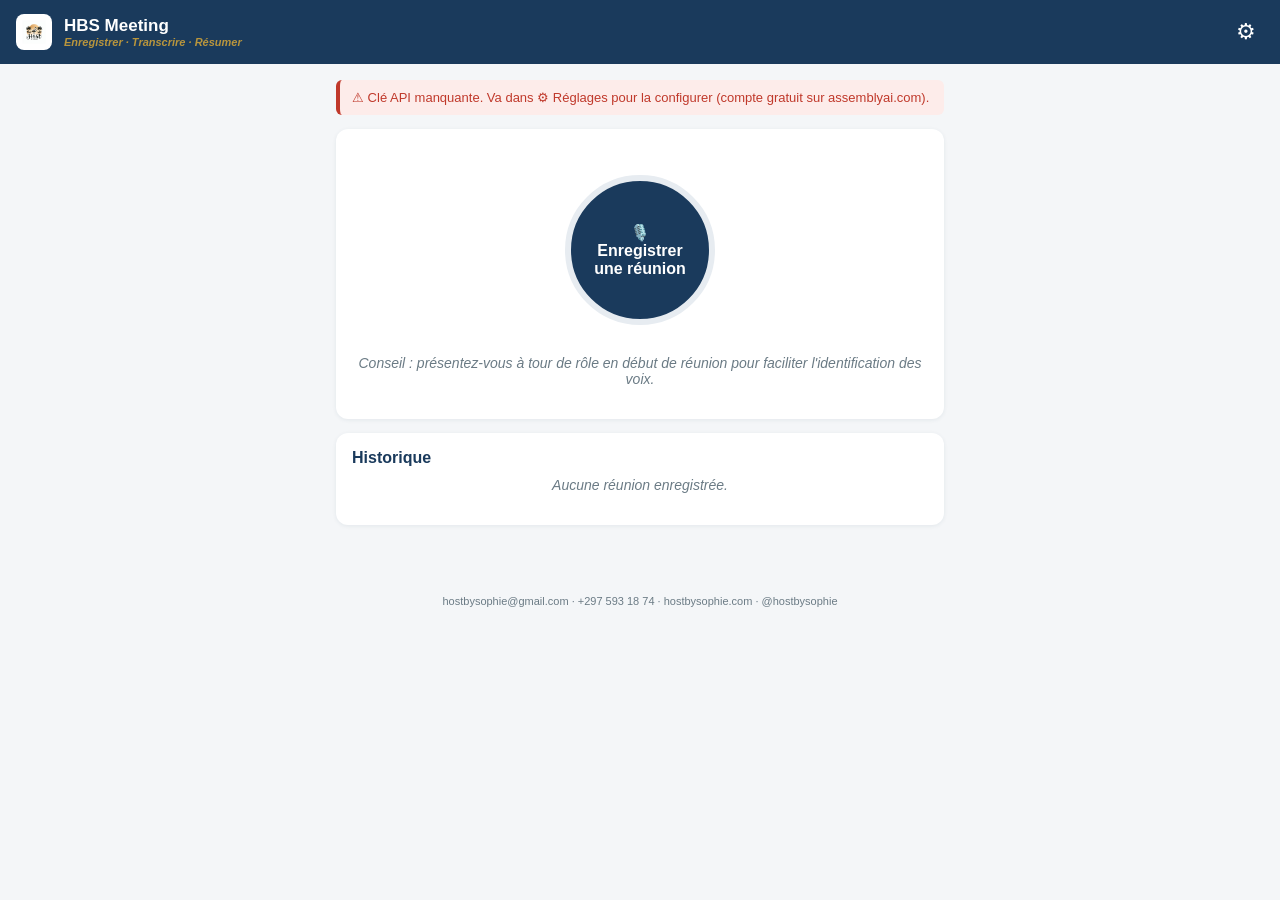
==== meeting/index.html @ 29fdc625 "Add files via upload" ====
<!DOCTYPE html>
<html lang="fr">
<head>
<meta charset="UTF-8">
<meta name="viewport" content="width=device-width, initial-scale=1, viewport-fit=cover">
<meta name="theme-color" content="#1A3A5C">
<link rel="manifest" href="manifest.webmanifest">
<link rel="icon" href="icon-192.png">
<link rel="apple-touch-icon" href="icon-192.png">
<title>HBS Meeting</title>
<style>
  :root{
    --navy:#1A3A5C; --gold:#B8953D; --slate:#1C2B36; --grey:#6B7B85;
    --steel:#E7ECF1; --cream:#FAF5ED; --white:#fff; --red:#C0392B; --green:#2E7D51;
  }
  *{box-sizing:border-box; margin:0; padding:0; font-family:Arial, Helvetica, sans-serif;}
  body{background:#F4F6F8; color:var(--slate); min-height:100vh;}
  header{background:var(--navy); color:#fff; padding:14px 16px; display:flex; align-items:center; gap:12px;
    position:sticky; top:0; z-index:10; padding-top:calc(14px + env(safe-area-inset-top));}
  header img{height:36px; background:#fff; border-radius:8px; padding:3px;}
  header h1{font-size:17px; font-weight:bold; flex:1;}
  header .tag{font-size:11px; color:var(--gold); font-style:italic; display:block;}
  header button{background:none; border:none; color:#fff; font-size:22px; padding:4px 8px;}
  main{padding:16px; max-width:640px; margin:0 auto; padding-bottom:40px;}
  .screen{display:none;} .screen.active{display:block;}
  .card{background:#fff; border-radius:12px; padding:16px; margin-bottom:14px; box-shadow:0 1px 4px rgba(26,58,92,.08);}
  h2{color:var(--navy); font-size:16px; margin-bottom:10px;}
  .btn{display:block; width:100%; border:none; border-radius:10px; padding:15px; font-size:16px; font-weight:bold; cursor:pointer;}
  .btn-primary{background:var(--navy); color:#fff;}
  .btn-gold{background:var(--gold); color:#fff;}
  .btn-outline{background:#fff; color:var(--navy); border:2px solid var(--navy);}
  .btn-danger{background:var(--red); color:#fff;}
  .btn:disabled{opacity:.5;}
  .btn+.btn{margin-top:10px;}
  .recbtn{width:150px; height:150px; border-radius:50%; margin:30px auto; display:flex; flex-direction:column;
    align-items:center; justify-content:center; gap:6px; font-size:16px; border:6px solid var(--steel);}
  .recbtn.recording{border-color:var(--red); animation:pulse 1.6s infinite;}
  @keyframes pulse{0%{box-shadow:0 0 0 0 rgba(192,57,43,.4)}70%{box-shadow:0 0 0 22px rgba(192,57,43,0)}100%{box-shadow:0 0 0 0 rgba(192,57,43,0)}}
  .timer{font-size:40px; font-weight:bold; color:var(--navy); text-align:center; font-variant-numeric:tabular-nums;}
  .status{text-align:center; color:var(--grey); margin:8px 0 16px; font-size:14px; font-style:italic;}
  .row{display:flex; gap:10px;} .row .btn{flex:1;}
  input[type=text], input[type=password], select{width:100%; padding:12px; border:1px solid #C9D4DD; border-radius:8px; font-size:15px; background:#fff;}
  label{display:block; font-weight:bold; color:var(--navy); font-size:13px; margin:12px 0 6px;}
  .step{display:flex; align-items:center; gap:10px; padding:10px 0; border-bottom:1px solid var(--steel); font-size:15px;}
  .step:last-child{border-bottom:none;}
  .step .dot{width:22px; height:22px; border-radius:50%; background:var(--steel); flex-shrink:0;
    display:flex; align-items:center; justify-content:center; color:#fff; font-size:13px;}
  .step.done .dot{background:var(--green);} .step.active .dot{background:var(--gold); animation:pulse 1.6s infinite;}
  .tabs{display:flex; border-bottom:2px solid var(--steel); margin-bottom:12px;}
  .tabs button{flex:1; background:none; border:none; padding:12px; font-size:15px; font-weight:bold; color:var(--grey); border-bottom:3px solid transparent; cursor:pointer;}
  .tabs button.active{color:var(--navy); border-bottom-color:var(--gold);}
  .utt{margin-bottom:12px;}
  .utt .who{font-weight:bold; color:var(--navy); font-size:13px;}
  .utt .txt{font-size:15px; line-height:1.45;}
  .chip{display:inline-block; background:var(--cream); border:1px solid var(--gold); color:var(--navy);
    border-radius:16px; padding:6px 12px; font-size:13px; margin:0 6px 6px 0; cursor:pointer;}
  .summary{font-size:15px; line-height:1.55; white-space:pre-wrap;}
  .summary h3{color:var(--navy); margin:14px 0 6px; font-size:15px;}
  .hist{display:flex; justify-content:space-between; align-items:center; padding:12px 4px; border-bottom:1px solid var(--steel); cursor:pointer;}
  .hist:last-child{border-bottom:none;}
  .hist .t{font-weight:bold; font-size:14px; color:var(--navy);}
  .hist .d{font-size:12px; color:var(--grey);}
  .hist .del{color:var(--red); background:none; border:none; font-size:18px; padding:6px;}
  .banner{background:var(--cream); border-left:4px solid var(--gold); padding:10px 12px; border-radius:6px; font-size:13px; margin-bottom:14px;}
  .err{background:#FDECEA; border-left:4px solid var(--red); color:var(--red);}
  footer{text-align:center; color:var(--grey); font-size:11px; padding:14px; line-height:1.5;}
  .back{color:var(--gold); background:none; border:none; font-size:15px; font-weight:bold; margin-bottom:10px; cursor:pointer;}
</style>
</head>
<body>
<header>
  <img src="icon-192.png" alt="HBS">
  <h1>HBS Meeting<span class="tag">Enregistrer · Transcrire · Résumer</span></h1>
  <button onclick="show('settings')" title="Réglages">⚙</button>
</header>
<main>

<!-- ================= HOME ================= -->
<section id="home" class="screen active">
  <div id="noKeyBanner" class="banner err" style="display:none">
    ⚠ Clé API manquante. Va dans ⚙ Réglages pour la configurer (compte gratuit sur assemblyai.com).
  </div>
  <div class="card" style="text-align:center">
    <button class="btn-primary recbtn btn" onclick="startRecording()">🎙️<br>Enregistrer<br>une réunion</button>
    <p class="status">Conseil : présentez-vous à tour de rôle en début de réunion pour faciliter l'identification des voix.</p>
  </div>
  <div class="card">
    <h2>Historique</h2>
    <div id="historyList"><p class="status">Aucune réunion enregistrée.</p></div>
  </div>
</section>

<!-- ================= RECORD ================= -->
<section id="record" class="screen">
  <div class="card" style="text-align:center">
    <div class="timer" id="timer">00:00</div>
    <p class="status" id="recStatus">Enregistrement en cours…</p>
    <div class="row">
      <button class="btn btn-outline" id="pauseBtn" onclick="togglePause()">⏸ Pause</button>
      <button class="btn btn-danger" onclick="stopRecording()">⏹ Terminer</button>
    </div>
  </div>
  <div class="banner">🔒 L'écran reste allumé pendant l'enregistrement. Ne fermez pas l'application.</div>
</section>

<!-- ================= REVIEW (after stop) ================= -->
<section id="review" class="screen">
  <div class="card">
    <h2>Réunion enregistrée ✔</h2>
    <p class="status" id="reviewInfo"></p>
    <label>Titre de la réunion</label>
    <input type="text" id="meetingTitle" placeholder="Ex : Réunion propriétaire C7">
    <div style="margin-top:14px">
      <button class="btn btn-gold" onclick="processRecording()">✨ Transcrire &amp; résumer</button>
      <button class="btn btn-outline" onclick="downloadAudio()">⬇ Sauvegarder l'audio</button>
      <button class="btn btn-outline" onclick="discardRecording()">🗑 Abandonner</button>
    </div>
  </div>
</section>

<!-- ================= PROCESSING ================= -->
<section id="processing" class="screen">
  <div class="card">
    <h2>Traitement en cours…</h2>
    <div class="step" id="st1"><span class="dot">1</span> Envoi de l'audio</div>
    <div class="step" id="st2"><span class="dot">2</span> Transcription française + voix</div>
    <div class="step" id="st3"><span class="dot">3</span> Résumé intelligent</div>
    <p class="status" id="procStatus">Cela prend environ 15–30&nbsp;% de la durée de la réunion.</p>
  </div>
  <div id="procError" class="banner err" style="display:none"></div>
  <button class="btn btn-outline" id="retryBtn" style="display:none" onclick="processRecording()">↻ Réessayer</button>
</section>

<!-- ================= RESULT ================= -->
<section id="result" class="screen">
  <button class="back" onclick="show('home'); renderHistory()">← Accueil</button>
  <div class="card">
    <h2 id="resTitle"></h2>
    <p class="status" id="resInfo" style="text-align:left"></p>
    <div><strong style="color:var(--navy);font-size:13px">Participants (touchez pour renommer) :</strong><br>
      <div id="speakerChips" style="margin-top:8px"></div>
    </div>
  </div>
  <div class="card">
    <div class="tabs">
      <button id="tabSum" class="active" onclick="setTab('sum')">Résumé</button>
      <button id="tabTr" onclick="setTab('tr')">Transcription</button>
    </div>
    <div id="paneSum" class="summary"></div>
    <div id="paneTr" style="display:none"></div>
  </div>
  <button class="btn btn-gold" onclick="regenSummary()">↻ Régénérer le résumé (après renommage)</button>
  <button class="btn btn-primary" onclick="shareResult()">📤 Partager</button>
  <button class="btn btn-outline" onclick="downloadResult()">⬇ Télécharger (.txt)</button>
</section>

<!-- ================= SETTINGS ================= -->
<section id="settings" class="screen">
  <button class="back" onclick="show('home')">← Accueil</button>
  <div class="card">
    <h2>Réglages</h2>
    <label>Clé API AssemblyAI</label>
    <input type="password" id="apiKey" placeholder="Collez votre clé ici">
    <p class="status" style="text-align:left">Créez un compte gratuit sur <strong>assemblyai.com</strong> → Dashboard → copiez votre clé API. Coût ≈ 0,30 $/heure de réunion, sans abonnement.</p>
    <label>Langue du résumé</label>
    <select id="sumLang">
      <option value="fr">Français</option>
      <option value="en">English</option>
    </select>
    <label>Langue parlée en réunion</label>
    <select id="spokenLang">
      <option value="fr">Français</option>
      <option value="en">English</option>
      <option value="auto">Détection automatique</option>
    </select>
    <div style="margin-top:16px">
      <button class="btn btn-primary" onclick="saveSettings()">Enregistrer</button>
    </div>
  </div>
</section>

</main>
<footer>hostbysophie@gmail.com · +297 593 18 74 · hostbysophie.com · @hostbysophie</footer>

<script>
"use strict";
const API = "https://api.assemblyai.com";
const LEMUR_MODELS = ["anthropic/claude-sonnet-4-20250514","anthropic/claude-3-5-haiku-20241022","default"];
const $ = id => document.getElementById(id);
const store = {
  get key(){ return localStorage.getItem("hbs_key")||""; },
  set key(v){ localStorage.setItem("hbs_key", v); },
  get sumLang(){ return localStorage.getItem("hbs_sumlang")||"fr"; },
  set sumLang(v){ localStorage.setItem("hbs_sumlang", v); },
  get spokenLang(){ return localStorage.getItem("hbs_spokenlang")||"fr"; },
  set spokenLang(v){ localStorage.setItem("hbs_spokenlang", v); },
  get history(){ try{return JSON.parse(localStorage.getItem("hbs_hist")||"[]");}catch(e){return[];} },
  set history(v){
    // keep newest sessions that fit under ~4MB
    let arr = v;
    while(arr.length){
      try{ localStorage.setItem("hbs_hist", JSON.stringify(arr)); return; }
      catch(e){ arr = arr.slice(0, arr.length-1); }
    }
    localStorage.setItem("hbs_hist","[]");
  }
};

let mediaRecorder=null, chunks=[], startTime=0, pausedMs=0, pauseStart=0, timerInt=null, wakeLock=null;
let currentBlob=null, currentSession=null;

/* ---------- navigation ---------- */
function show(id){
  document.querySelectorAll(".screen").forEach(s=>s.classList.remove("active"));
  $(id).classList.add("active");
  window.scrollTo(0,0);
}
function setTab(t){
  $("tabSum").classList.toggle("active", t==="sum");
  $("tabTr").classList.toggle("active", t==="tr");
  $("paneSum").style.display = t==="sum"?"":"none";
  $("paneTr").style.display = t==="tr"?"":"none";
}

/* ---------- settings ---------- */
function loadSettings(){
  $("apiKey").value = store.key;
  $("sumLang").value = store.sumLang;
  $("spokenLang").value = store.spokenLang;
  $("noKeyBanner").style.display = store.key ? "none" : "";
}
function saveSettings(){
  store.key = $("apiKey").value.trim();
  store.sumLang = $("sumLang").value;
  store.spokenLang = $("spokenLang").value;
  loadSettings();
  show("home");
}

/* ---------- recording ---------- */
async function startRecording(){
  if(!store.key){ show("settings"); return; }
  try{
    const stream = await navigator.mediaDevices.getUserMedia({audio:{echoCancellation:false, noiseSuppression:true}});
    const mime = MediaRecorder.isTypeSupported("audio/webm;codecs=opus") ? "audio/webm;codecs=opus"
               : MediaRecorder.isTypeSupported("audio/mp4") ? "audio/mp4" : "";
    mediaRecorder = new MediaRecorder(stream, mime?{mimeType:mime, audioBitsPerSecond:64000}:{});
    chunks=[]; pausedMs=0;
    mediaRecorder.ondataavailable = e => { if(e.data.size) chunks.push(e.data); };
    mediaRecorder.onstop = onRecordingStopped;
    mediaRecorder.start(1000);
    startTime = Date.now();
    timerInt = setInterval(updateTimer, 500);
    try{ wakeLock = await navigator.wakeLock.request("screen"); }catch(e){}
    $("pauseBtn").textContent="⏸ Pause";
    $("recStatus").textContent="Enregistrement en cours…";
    show("record");
  }catch(err){
    alert("Micro inaccessible : "+err.message+"\nVérifiez les permissions du navigateur.");
  }
}
function updateTimer(){
  let ms = Date.now()-startTime-pausedMs;
  if(mediaRecorder && mediaRecorder.state==="paused") ms = pauseStart-startTime-pausedMs;
  const s = Math.floor(ms/1000);
  const h = Math.floor(s/3600), m = Math.floor((s%3600)/60), sec = s%60;
  $("timer").textContent = (h?String(h).padStart(2,"0")+":":"") + String(m).padStart(2,"0")+":"+String(sec).padStart(2,"0");
}
function togglePause(){
  if(!mediaRecorder) return;
  if(mediaRecorder.state==="recording"){
    mediaRecorder.pause(); pauseStart=Date.now();
    $("pauseBtn").textContent="▶ Reprendre";
    $("recStatus").textContent="En pause";
  }else if(mediaRecorder.state==="paused"){
    mediaRecorder.resume(); pausedMs += Date.now()-pauseStart;
    $("pauseBtn").textContent="⏸ Pause";
    $("recStatus").textContent="Enregistrement en cours…";
  }
}
function stopRecording(){
  if(mediaRecorder && mediaRecorder.state!=="inactive") mediaRecorder.stop();
  clearInterval(timerInt);
  if(wakeLock){ wakeLock.release().catch(()=>{}); wakeLock=null; }
}
function onRecordingStopped(){
  mediaRecorder.stream.getTracks().forEach(t=>t.stop());
  currentBlob = new Blob(chunks, {type: mediaRecorder.mimeType||"audio/webm"});
  const dur = $("timer").textContent;
  const mb = (currentBlob.size/1048576).toFixed(1);
  $("reviewInfo").textContent = `Durée : ${dur} · Taille : ${mb} Mo`;
  $("meetingTitle").value = "Réunion du " + new Date().toLocaleDateString("fr-FR");
  show("review");
}
function discardRecording(){
  if(confirm("Abandonner cet enregistrement ?")){ currentBlob=null; show("home"); }
}
function downloadAudio(){
  if(!currentBlob) return;
  const ext = (currentBlob.type.includes("mp4"))?"m4a":"webm";
  triggerDownload(currentBlob, sanitize($("meetingTitle").value||"reunion")+"."+ext);
}

/* ---------- processing pipeline ---------- */
function setStep(n, state){ // state: active|done|reset
  const el = $("st"+n);
  el.classList.remove("active","done");
  if(state==="active") el.classList.add("active");
  if(state==="done"){ el.classList.add("done"); el.querySelector(".dot").textContent="✓"; }
  if(state==="reset") el.querySelector(".dot").textContent=n;
}
async function processRecording(){
  if(!currentBlob){ show("home"); return; }
  show("processing");
  $("procError").style.display="none"; $("retryBtn").style.display="none";
  [1,2,3].forEach(n=>setStep(n,"reset"));
  const headers = {authorization: store.key};
  try{
    // 1. upload
    setStep(1,"active");
    const up = await fetch(API+"/v2/upload", {method:"POST", headers, body:currentBlob});
    if(!up.ok) throw new Error("Envoi échoué ("+up.status+") — vérifiez la clé API.");
    const {upload_url} = await up.json();
    setStep(1,"done");

    // 2. transcript
    setStep(2,"active");
    const body = {audio_url: upload_url, speaker_labels: true, speech_model: "universal"};
    if(store.spokenLang==="auto") body.language_detection = true;
    else body.language_code = store.spokenLang;
    const tr = await fetch(API+"/v2/transcript", {method:"POST",
      headers:{...headers,"content-type":"application/json"}, body: JSON.stringify(body)});
    if(!tr.ok) throw new Error("Création de la transcription échouée ("+tr.status+").");
    const trJson = await tr.json();
    let t = trJson;
    while(t.status!=="completed"){
      if(t.status==="error") throw new Error("Transcription : "+t.error);
      await new Promise(r=>setTimeout(r,3000));
      const p = await fetch(API+"/v2/transcript/"+trJson.id, {headers});
      t = await p.json();
      $("procStatus").textContent = "Transcription : "+(t.status==="processing"?"analyse en cours…":t.status);
    }
    setStep(2,"done");

    // 3. summary
    setStep(3,"active");
    $("procStatus").textContent = "Génération du résumé…";
    const utterances = (t.utterances||[]).map(u=>({speaker:u.speaker, text:u.text}));
    currentSession = {
      id: Date.now(), transcriptId: t.id,
      title: $("meetingTitle").value.trim()||"Réunion",
      date: new Date().toISOString(),
      duration: Math.round((t.audio_duration||0)/60),
      utterances, speakers:{}, summary:""
    };
    [...new Set(utterances.map(u=>u.speaker))].forEach(s=>currentSession.speakers[s]="Intervenant "+s);
    currentSession.summary = await lemurSummary(currentSession);
    setStep(3,"done");

    // save + show
    const h = store.history; h.unshift(currentSession); store.history = h;
    currentBlob = null;
    renderResult(currentSession);
  }catch(err){
    $("procError").textContent = "⚠ "+err.message;
    $("procError").style.display="";
    $("retryBtn").style.display="";
  }
}
async function lemurSummary(sess){
  const names = Object.entries(sess.speakers).map(([k,v])=>`Speaker ${k} = ${v}`).join(", ");
  const lang = store.sumLang==="en" ? "in English" : "en français";
  const prompt = `You are the assistant of Host By Sophie, a vacation rental agency in Aruba. `+
    `Summarize this meeting transcript ${lang}. Speaker mapping: ${names}. Structure exactly:\n`+
    `PARTICIPANTS:\nKEY POINTS: (bullets)\nDECISIONS: (bullets)\nACTION ITEMS: (bullets, with owner if identifiable)\n`+
    `Be concise and professional. Use the mapped speaker names.`;
  let lastErr = "résumé indisponible";
  for(const model of LEMUR_MODELS){
    try{
      const r = await fetch(API+"/lemur/v3/generate/task", {method:"POST",
        headers:{authorization:store.key,"content-type":"application/json"},
        body: JSON.stringify({transcript_ids:[sess.transcriptId], prompt, final_model:model, max_output_size:3000})});
      const j = await r.json();
      if(r.ok && j.response) return j.response.trim();
      lastErr = j.error||("HTTP "+r.status);
    }catch(e){ lastErr = e.message; }
  }
  return "⚠ Résumé indisponible ("+lastErr+"). La transcription reste accessible dans l'onglet Transcription.";
}

/* ---------- result rendering ---------- */
function renderResult(sess){
  currentSession = sess;
  $("resTitle").textContent = sess.title;
  $("resInfo").textContent = new Date(sess.date).toLocaleString("fr-FR") + (sess.duration?` · ${sess.duration} min`:"");
  const chips = $("speakerChips"); chips.innerHTML="";
  Object.keys(sess.speakers).forEach(k=>{
    const c = document.createElement("span");
    c.className="chip"; c.textContent="🗣 "+sess.speakers[k];
    c.onclick = ()=>{
      const n = window.prompt("Nom de cet intervenant :", sess.speakers[k]);
      if(n && n.trim()){ sess.speakers[k]=n.trim(); persist(sess); renderResult(sess); }
    };
    chips.appendChild(c);
  });
  $("paneSum").textContent = sess.summary;
  const tr = $("paneTr"); tr.innerHTML="";
  sess.utterances.forEach(u=>{
    const d = document.createElement("div"); d.className="utt";
    const w = document.createElement("div"); w.className="who"; w.textContent = sess.speakers[u.speaker]||u.speaker;
    const x = document.createElement("div"); x.className="txt"; x.textContent = u.text;
    d.appendChild(w); d.appendChild(x); tr.appendChild(d);
  });
  setTab("sum");
  show("result");
}
function persist(sess){
  const h = store.history;
  const i = h.findIndex(x=>x.id===sess.id);
  if(i>=0){ h[i]=sess; store.history=h; }
}
async function regenSummary(){
  if(!currentSession) return;
  $("paneSum").textContent = "Génération du résumé…"; setTab("sum");
  currentSession.summary = await lemurSummary(currentSession);
  persist(currentSession);
  $("paneSum").textContent = currentSession.summary;
}
function resultText(sess){
  let out = sess.title+"\n"+new Date(sess.date).toLocaleString("fr-FR")+"\n\n=== RÉSUMÉ ===\n"+sess.summary+"\n\n=== TRANSCRIPTION ===\n";
  sess.utterances.forEach(u=>{ out += (sess.speakers[u.speaker]||u.speaker)+" : "+u.text+"\n\n"; });
  return out;
}
function downloadResult(){
  if(!currentSession) return;
  triggerDownload(new Blob([resultText(currentSession)],{type:"text/plain;charset=utf-8"}), sanitize(currentSession.title)+".txt");
}
async function shareResult(){
  if(!currentSession) return;
  const text = resultText(currentSession);
  if(navigator.share){ try{ await navigator.share({title:currentSession.title, text}); return; }catch(e){} }
  await navigator.clipboard.writeText(text);
  alert("Copié dans le presse-papiers.");
}

/* ---------- history ---------- */
function renderHistory(){
  const list = $("historyList"); const h = store.history;
  if(!h.length){ list.innerHTML = '<p class="status">Aucune réunion enregistrée.</p>'; return; }
  list.innerHTML="";
  h.forEach(sess=>{
    const row = document.createElement("div"); row.className="hist";
    const left = document.createElement("div");
    left.innerHTML = `<div class="t"></div><div class="d"></div>`;
    left.querySelector(".t").textContent = sess.title;
    left.querySelector(".d").textContent = new Date(sess.date).toLocaleString("fr-FR") + (sess.duration?` · ${sess.duration} min`:"");
    left.onclick = ()=>renderResult(sess);
    left.style.flex="1";
    const del = document.createElement("button"); del.className="del"; del.textContent="🗑";
    del.onclick = e=>{ e.stopPropagation();
      if(confirm("Supprimer cette réunion ?")){ store.history = store.history.filter(x=>x.id!==sess.id); renderHistory(); } };
    row.appendChild(left); row.appendChild(del); list.appendChild(row);
  });
}

/* ---------- utils ---------- */
function sanitize(s){ return s.replace(/[^\w\dàâäéèêëîïôöùûüç \-]/gi,"").trim().replace(/ +/g,"_")||"reunion"; }
function triggerDownload(blob, name){
  const a = document.createElement("a");
  a.href = URL.createObjectURL(blob); a.download = name;
  document.body.appendChild(a); a.click();
  setTimeout(()=>{ URL.revokeObjectURL(a.href); a.remove(); }, 2000);
}
window.addEventListener("beforeunload", e=>{
  if(mediaRecorder && mediaRecorder.state!=="inactive"){ e.preventDefault(); e.returnValue=""; }
});

/* ---------- init ---------- */
loadSettings(); renderHistory();
if("serviceWorker" in navigator) navigator.serviceWorker.register("sw.js").catch(()=>{});
</script>
</body>
</html>
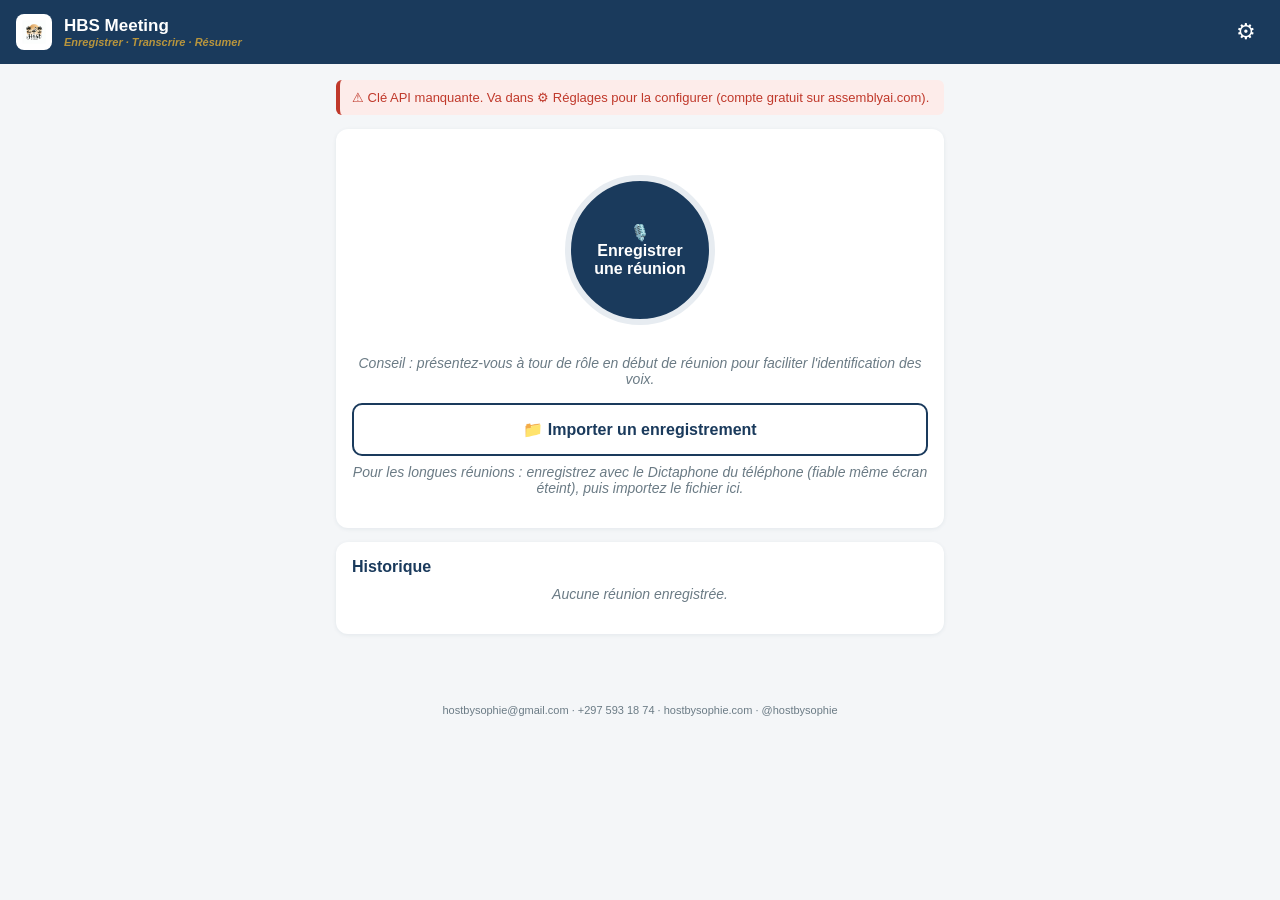
==== commit c0e67560: "Add files via upload" ====
--- a/meeting/index.html
+++ b/meeting/index.html
@@ -83,6 +83,9 @@
   <div class="card" style="text-align:center">
     <button class="btn-primary recbtn btn" onclick="startRecording()">🎙️<br>Enregistrer<br>une réunion</button>
     <p class="status">Conseil : présentez-vous à tour de rôle en début de réunion pour faciliter l'identification des voix.</p>
+    <button class="btn btn-outline" onclick="$('importFile').click()">📁 Importer un enregistrement</button>
+    <input type="file" id="importFile" accept="audio/*,video/*" style="display:none" onchange="importAudio(this)">
+    <p class="status">Pour les longues réunions : enregistrez avec le Dictaphone du téléphone (fiable même écran éteint), puis importez le fichier ici.</p>
   </div>
   <div class="card">
     <h2>Historique</h2>
@@ -100,7 +103,7 @@
       <button class="btn btn-danger" onclick="stopRecording()">⏹ Terminer</button>
     </div>
   </div>
-  <div class="banner">🔒 L'écran reste allumé pendant l'enregistrement. Ne fermez pas l'application.</div>
+  <div class="banner">🔒 <strong>Important :</strong> gardez l'app ouverte à l'écran pendant TOUTE la réunion. Ne verrouillez pas l'écran, ne changez pas d'application — Android couperait le micro. L'écran reste allumé automatiquement.</div>
 </section>
 
 <!-- ================= REVIEW (after stop) ================= -->
@@ -185,7 +188,8 @@
 <script>
 "use strict";
 const API = "https://api.assemblyai.com";
-const LEMUR_MODELS = ["anthropic/claude-sonnet-4-20250514","anthropic/claude-3-5-haiku-20241022","default"];
+const LLM_URL = "/meeting-summary";
+const LLM_MODELS = ["claude-sonnet-4-6","claude-haiku-4-5","gpt-4.1-mini"];
 const $ = id => document.getElementById(id);
 const store = {
   get key(){ return localStorage.getItem("hbs_key")||""; },
@@ -208,6 +212,7 @@
 
 let mediaRecorder=null, chunks=[], startTime=0, pausedMs=0, pauseStart=0, timerInt=null, wakeLock=null;
 let currentBlob=null, currentSession=null;
+let audioCtx=null, silenceInt=null, lastSound=0;
 
 /* ---------- navigation ---------- */
 function show(id){
@@ -240,6 +245,7 @@
 /* ---------- recording ---------- */
 async function startRecording(){
   if(!store.key){ show("settings"); return; }
+  if(!confirm("🔕 AVANT DE COMMENCER :\n\n1. Activez le mode « Ne pas déranger »\n   (balayez du haut de l'écran → icône 🔕)\n\n2. Gardez l'app affichée à l'écran\n   pendant TOUTE la réunion\n\nPrêt ? Appuyez sur OK pour enregistrer.")) return;
   try{
     const stream = await navigator.mediaDevices.getUserMedia({audio:{echoCancellation:false, noiseSuppression:true}});
     const mime = MediaRecorder.isTypeSupported("audio/webm;codecs=opus") ? "audio/webm;codecs=opus"
@@ -251,7 +257,48 @@
     mediaRecorder.start(1000);
     startTime = Date.now();
     timerInt = setInterval(updateTimer, 500);
+    // Alerte si Android coupe le micro (écran verrouillé / app en arrière-plan)
+    const track = stream.getAudioTracks()[0];
+    track.onmute = ()=>{
+      $("recStatus").textContent = "⚠ MICRO COUPÉ — revenez sur l'app immédiatement !";
+      $("recStatus").style.color = "var(--red)";
+      $("recStatus").style.fontWeight = "bold";
+      try{ navigator.vibrate([400,150,400,150,400]); }catch(e){}
+    };
+    track.onunmute = ()=>{
+      $("recStatus").textContent = "Enregistrement en cours…";
+      $("recStatus").style.color = ""; $("recStatus").style.fontWeight = "";
+      try{ navigator.vibrate(100); }catch(e){}
+    };
     try{ wakeLock = await navigator.wakeLock.request("screen"); }catch(e){}
+    // Session audio active = Chrome ne met pas l'app en veille + détecteur de silence
+    try{
+      audioCtx = new (window.AudioContext||window.webkitAudioContext)();
+      const src = audioCtx.createMediaStreamSource(stream);
+      const analyser = audioCtx.createAnalyser(); analyser.fftSize = 512;
+      const muteGain = audioCtx.createGain(); muteGain.gain.value = 0;
+      src.connect(analyser); analyser.connect(muteGain); muteGain.connect(audioCtx.destination);
+      lastSound = Date.now();
+      const buf = new Uint8Array(analyser.fftSize);
+      silenceInt = setInterval(()=>{
+        if(!mediaRecorder || mediaRecorder.state!=="recording") return;
+        analyser.getByteTimeDomainData(buf);
+        let peak = 0;
+        for(let i=0;i<buf.length;i++){ const d = Math.abs(buf[i]-128); if(d>peak) peak = d; }
+        if(peak > 2){
+          if(Date.now()-lastSound > 30000){ // le son revient après une alerte
+            $("recStatus").textContent = "Enregistrement en cours…";
+            $("recStatus").style.color = ""; $("recStatus").style.fontWeight = "";
+          }
+          lastSound = Date.now();
+        }else if(Date.now()-lastSound > 30000){
+          $("recStatus").textContent = "⚠ AUCUN SON DEPUIS 30 s — vérifiez le micro !";
+          $("recStatus").style.color = "var(--red)";
+          $("recStatus").style.fontWeight = "bold";
+          try{ navigator.vibrate([400,150,400]); }catch(e){}
+        }
+      }, 5000);
+    }catch(e){}
     $("pauseBtn").textContent="⏸ Pause";
     $("recStatus").textContent="Enregistrement en cours…";
     show("record");
@@ -284,6 +331,8 @@
   if(wakeLock){ wakeLock.release().catch(()=>{}); wakeLock=null; }
 }
 function onRecordingStopped(){
+  clearInterval(silenceInt); silenceInt=null;
+  if(audioCtx){ try{ audioCtx.close(); }catch(e){} audioCtx=null; }
   mediaRecorder.stream.getTracks().forEach(t=>t.stop());
   currentBlob = new Blob(chunks, {type: mediaRecorder.mimeType||"audio/webm"});
   const dur = $("timer").textContent;
@@ -294,6 +343,17 @@
 }
 function discardRecording(){
   if(confirm("Abandonner cet enregistrement ?")){ currentBlob=null; show("home"); }
+}
+function importAudio(input){
+  if(!store.key){ show("settings"); return; }
+  const f = input.files && input.files[0];
+  if(!f) return;
+  currentBlob = f;
+  const mb = (f.size/1048576).toFixed(1);
+  $("reviewInfo").textContent = `Fichier : ${f.name} · ${mb} Mo`;
+  $("meetingTitle").value = f.name.replace(/\.[^.]+$/,"") || ("Réunion du " + new Date().toLocaleDateString("fr-FR"));
+  input.value = "";
+  show("review");
 }
 function downloadAudio(){
   if(!currentBlob) return;
@@ -325,13 +385,13 @@
 
     // 2. transcript
     setStep(2,"active");
-    const body = {audio_url: upload_url, speaker_labels: true, speech_model: "universal"};
+    const body = {audio_url: upload_url, speaker_labels: true, speech_models: ["universal-3-5-pro","universal-2"]};
     if(store.spokenLang==="auto") body.language_detection = true;
     else body.language_code = store.spokenLang;
     const tr = await fetch(API+"/v2/transcript", {method:"POST",
       headers:{...headers,"content-type":"application/json"}, body: JSON.stringify(body)});
-    if(!tr.ok) throw new Error("Création de la transcription échouée ("+tr.status+").");
     const trJson = await tr.json();
+    if(!tr.ok) throw new Error("Transcription refusée : "+(trJson.error||("HTTP "+tr.status)));
     let t = trJson;
     while(t.status!=="completed"){
       if(t.status==="error") throw new Error("Transcription : "+t.error);
@@ -368,21 +428,25 @@
   }
 }
 async function lemurSummary(sess){
-  const names = Object.entries(sess.speakers).map(([k,v])=>`Speaker ${k} = ${v}`).join(", ");
   const lang = store.sumLang==="en" ? "in English" : "en français";
+  const transcript = sess.utterances.map(u=>(sess.speakers[u.speaker]||u.speaker)+": "+u.text).join("\n");
   const prompt = `You are the assistant of Host By Sophie, a vacation rental agency in Aruba. `+
-    `Summarize this meeting transcript ${lang}. Speaker mapping: ${names}. Structure exactly:\n`+
+    `Summarize this meeting transcript ${lang}. Structure exactly:\n`+
     `PARTICIPANTS:\nKEY POINTS: (bullets)\nDECISIONS: (bullets)\nACTION ITEMS: (bullets, with owner if identifiable)\n`+
-    `Be concise and professional. Use the mapped speaker names.`;
+    `Be concise and professional. Use the speaker names from the transcript.\n\nTranscript:\n`+transcript;
   let lastErr = "résumé indisponible";
-  for(const model of LEMUR_MODELS){
+  for(const model of LLM_MODELS){
     try{
-      const r = await fetch(API+"/lemur/v3/generate/task", {method:"POST",
+      const r = await fetch(LLM_URL, {method:"POST",
         headers:{authorization:store.key,"content-type":"application/json"},
-        body: JSON.stringify({transcript_ids:[sess.transcriptId], prompt, final_model:model, max_output_size:3000})});
+        body: JSON.stringify({model, messages:[{role:"user", content:prompt}], max_tokens:2000})});
       const j = await r.json();
-      if(r.ok && j.response) return j.response.trim();
+      if(r.ok && j.choices && j.choices[0] && j.choices[0].message) return j.choices[0].message.content.trim();
       lastErr = j.error||("HTTP "+r.status);
+      if(typeof lastErr==="object") lastErr = JSON.stringify(lastErr);
+      if(String(lastErr).includes("does not have access")){
+        return "⚠ Résumé indisponible : active la facturation sur assemblyai.com (Billing → ajouter une carte), puis touche « Régénérer le résumé ». La transcription est dans l'onglet Transcription.";
+      }
     }catch(e){ lastErr = e.message; }
   }
   return "⚠ Résumé indisponible ("+lastErr+"). La transcription reste accessible dans l'onglet Transcription.";
@@ -474,6 +538,12 @@
 window.addEventListener("beforeunload", e=>{
   if(mediaRecorder && mediaRecorder.state!=="inactive"){ e.preventDefault(); e.returnValue=""; }
 });
+// Ré-active le maintien d'écran quand on revient sur l'app en cours d'enregistrement
+document.addEventListener("visibilitychange", async ()=>{
+  if(document.visibilityState==="visible" && mediaRecorder && mediaRecorder.state==="recording"){
+    try{ wakeLock = await navigator.wakeLock.request("screen"); }catch(e){}
+  }
+});
 
 /* ---------- init ---------- */
 loadSettings(); renderHistory();
